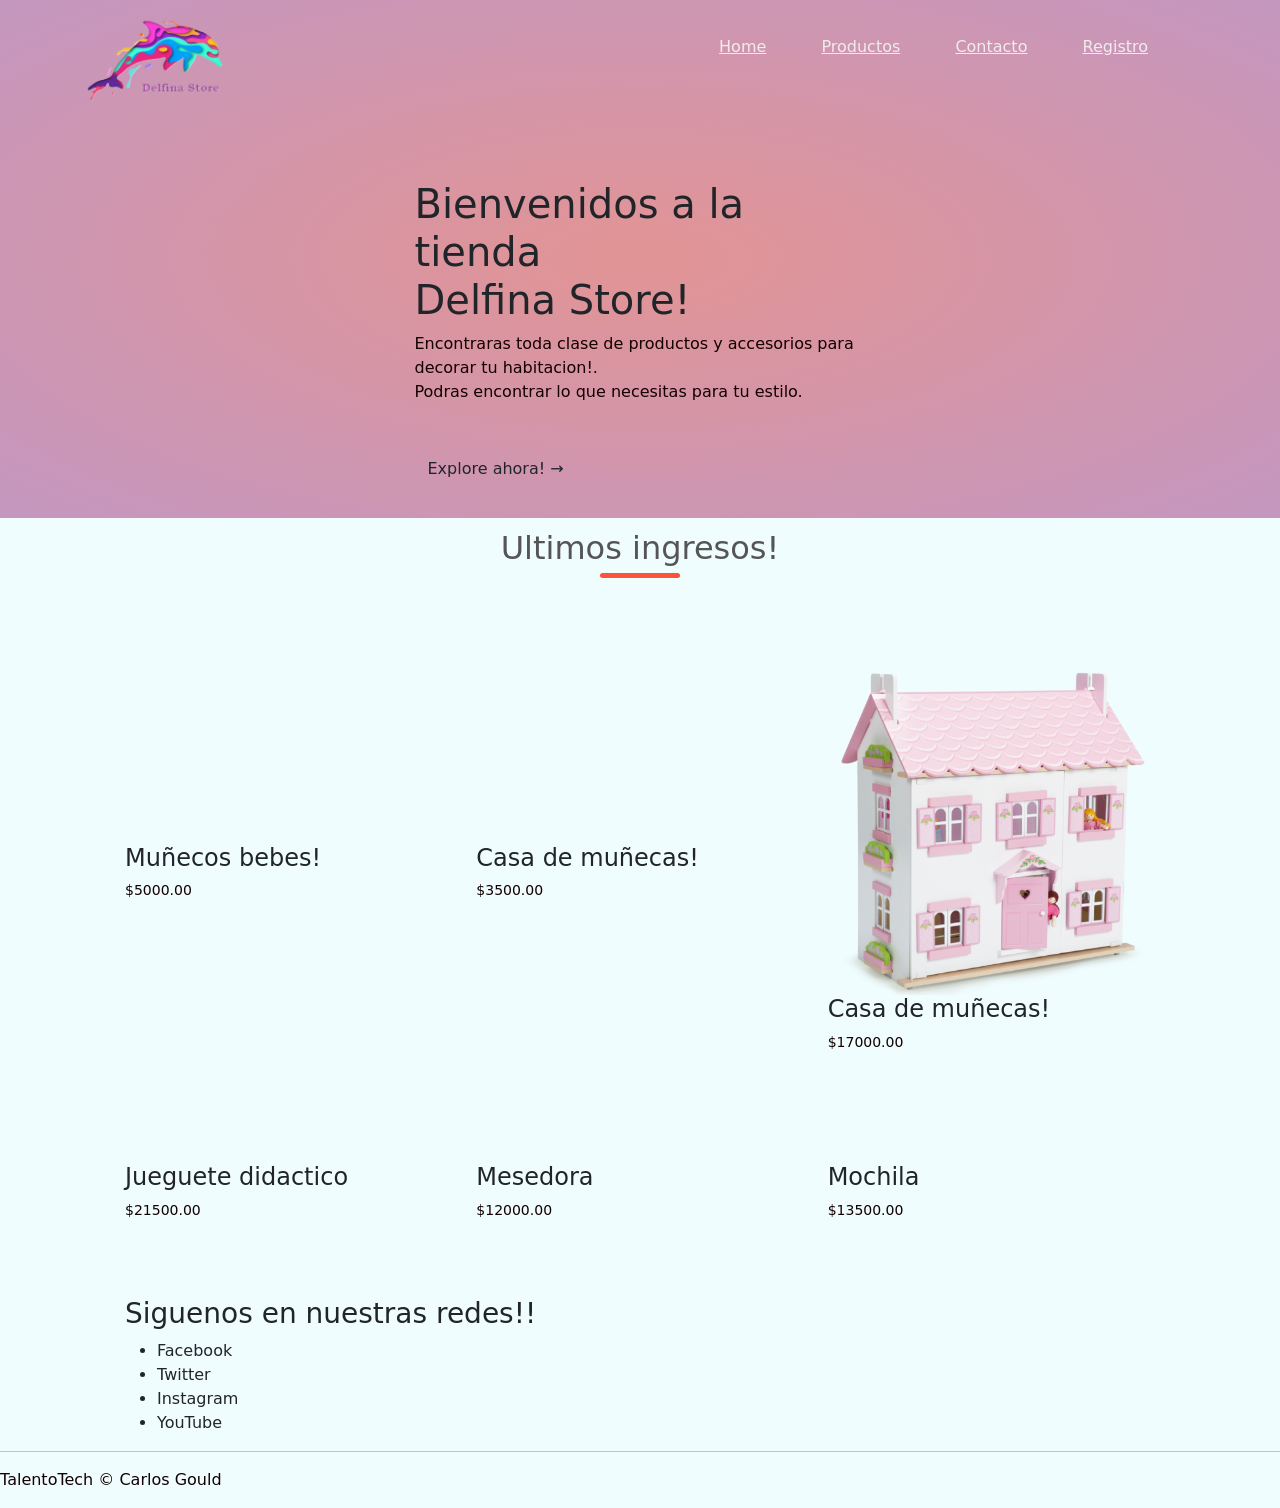
==== index.html @ b8f19352 "Add files via upload nueva version final proyecto" ====
<!DOCTYPE html>
<html lang="en">
    <meta charset="UTF-8" />
    <meta http-equiv="X-UA-Compatible" content="IE=edge" />
    <meta name="viewport" content="width=device-width, initial-scale=1.0" />
    <title>Delfina Store</title>
    <link rel="stylesheet" href=".\css\styles.css" />
    <link rel="stylesheet" href=".\css\home.css" />
    <link
      href="https://cdn.jsdelivr.net/npm/bootstrap@5.3.0-alpha1/dist/css/bootstrap.min.css"
      rel="stylesheet"
      integrity="sha384-GLhlTQ8iRABdZLl6O3oVMWSktQOp6b7In1Zl3/Jr59b6EGGoI1aFkw7cmDA6j6gD"
      crossorigin="anonymous"
    />
    <link
      rel="stylesheet"
      href="https://cdn.jsdelivr.net/npm/bootstrap-icons@1.10.5/font/bootstrap-icons.css"
    />
  <div class="header">
  <div class="container">
    <div class="navbar">
      <div class="logo">
        <a href="index.html"><img src=".\img\logopng.png" alt="Delfina Store" width="145px" /></a>
      </div>
      <nav>

        <!-- Acceso a menues -->
        <ul id="MenuItems">
          <li><a href="index.html">Home</a></li>
          <li><a href="productos.html">Productos</a></li>
          <li><a href="contacto.html">Contacto</a></li>
          <li><a href="registro.html">Registro</a></li>
        </ul>
      </nav>
         
         </div>
    <div class="row">
      <div class="col-5">
        <h1>
          Bienvenidos a la tienda <br />
          Delfina Store!
        </h1>
        <p>
          Encontraras toda clase de productos y accesorios para decorar tu habitacion!.
          <br />Podras encontrar lo que necesitas para tu estilo.
        </p>
        <a href="productos.html" class="btn">Explore ahora! &#8594;</a>
      </div>
         </div>
  </div>
</div>


<!-- Nuevos productos -->
<div class="small-container">
  <h2 class="title">Ultimos ingresos!</h2>
  <div class="row">
    <div class="col-4">
      <img src=".\img\producto1.png" alt="" />
            <h4>Muñecos bebes!</h4>
      <p>$5000.00</p>
    </div>

    <div class="col-4">
      <img src=".\img\producto2.png" alt="" />
          <h4>Casa de muñecas!</h4>
      <p>$3500.00</p>
    </div>

     <div class="col-4">
      <img src=".\img\producto3.png" alt="" />
            <h4>Casa de muñecas!</h4>
      <p>$17000.00</p>
    </div>

    <div class="col-4">
      <img src=".\img\producto4.png" alt="" />
          <h4>Jueguete didactico</h4>
      <p>$21500.00</p>
    </div>
        <div class="col-4">
      <img src=".\img\producto5.png" alt="" />
            <h4>Mesedora</h4>
      <p>$12000.00</p>
    </div>

    <div class="col-4">
      <img src=".\img\producto6.png" alt="" />
          <h4>Mochila</h4>
      <p>$13500.00</p>
    </div>
  </div>

<!-- Pie de pagina -->

<div class="footer-col-4">
        <h3>Siguenos en nuestras redes!!</h3>
        <ul>
          <li>Facebook</li>
          <li>Twitter</li>
          <li>Instagram</li>
          <li>YouTube</li>
        </ul>
      </div>
    </div>
    <hr />
    <p class="copyright">TalentoTech &copy; Carlos Gould</p>
  </div>
</div>

</html>
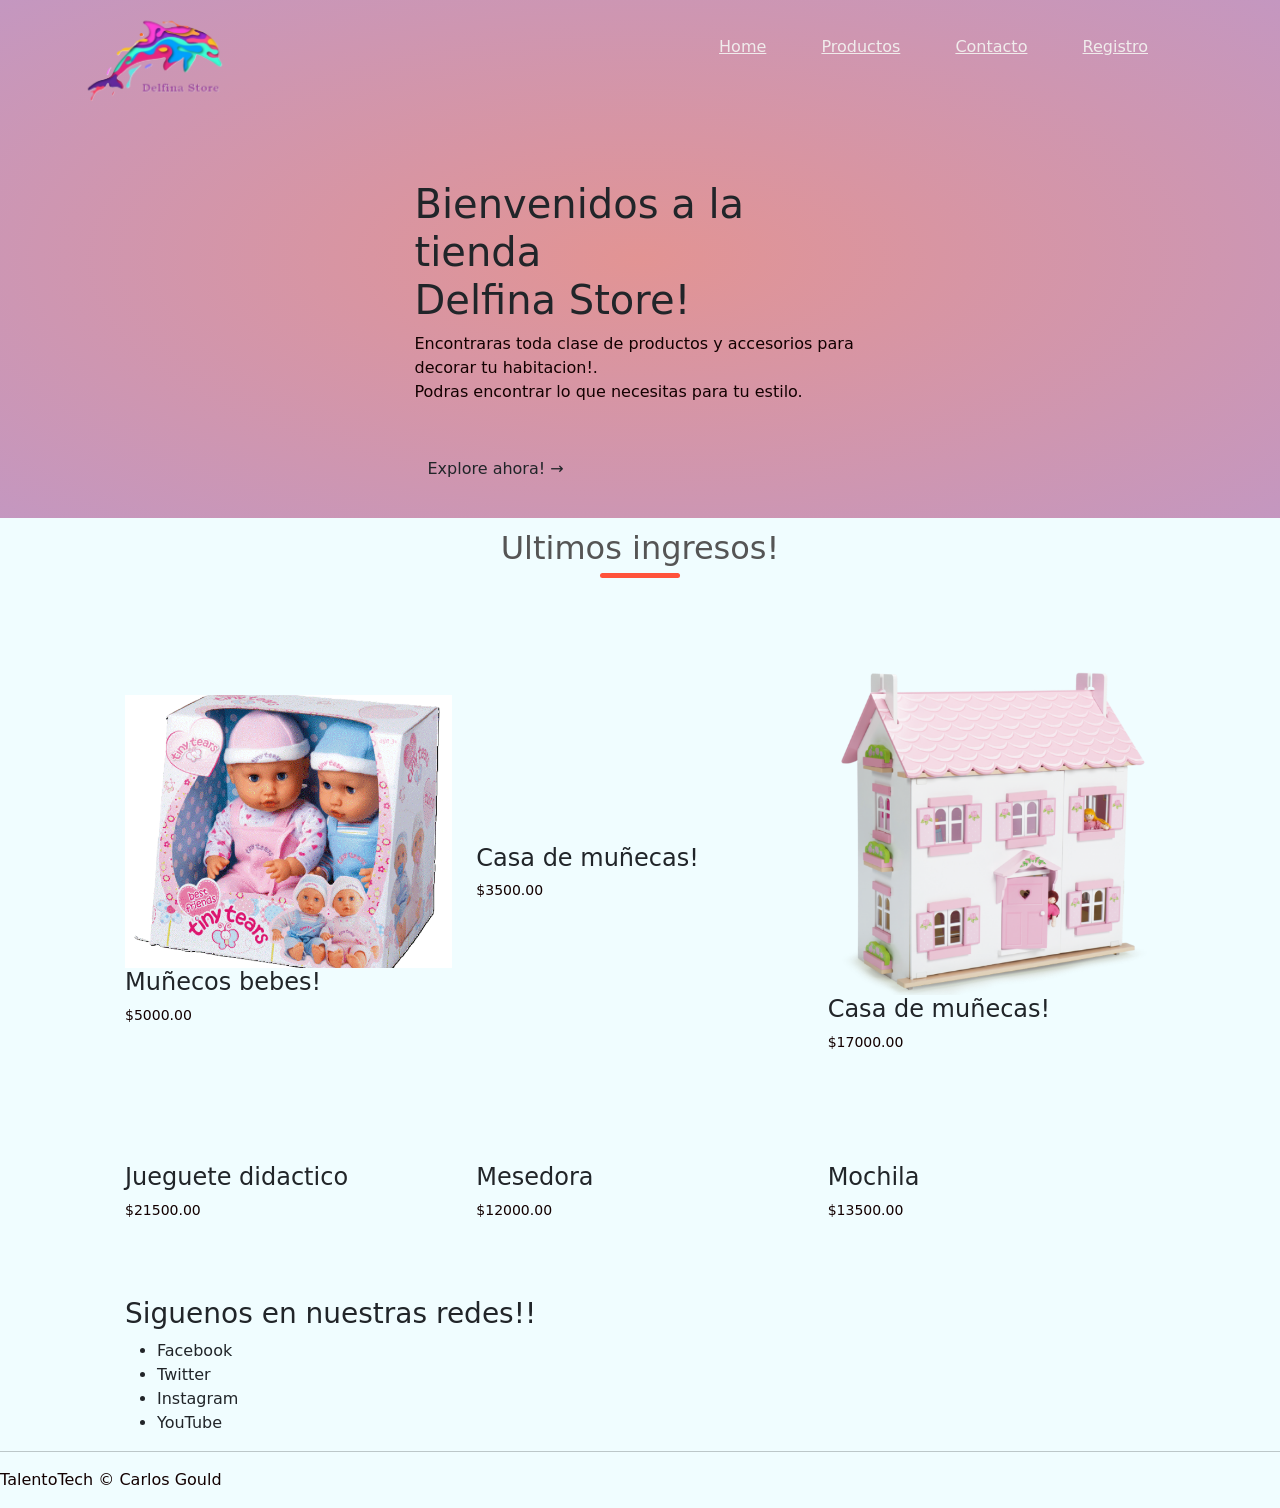
==== commit 877d805a: "Update index.html" ====
--- a/index.html
+++ b/index.html
@@ -56,7 +56,7 @@
   <h2 class="title">Ultimos ingresos!</h2>
   <div class="row">
     <div class="col-4">
-      <img src=".\img\producto1.png" alt="" />
+      <img src=".\img\producto1.PNG" alt="" />
             <h4>Muñecos bebes!</h4>
       <p>$5000.00</p>
     </div>
@@ -108,4 +108,4 @@
   </div>
 </div>
 
-</html>+</html>
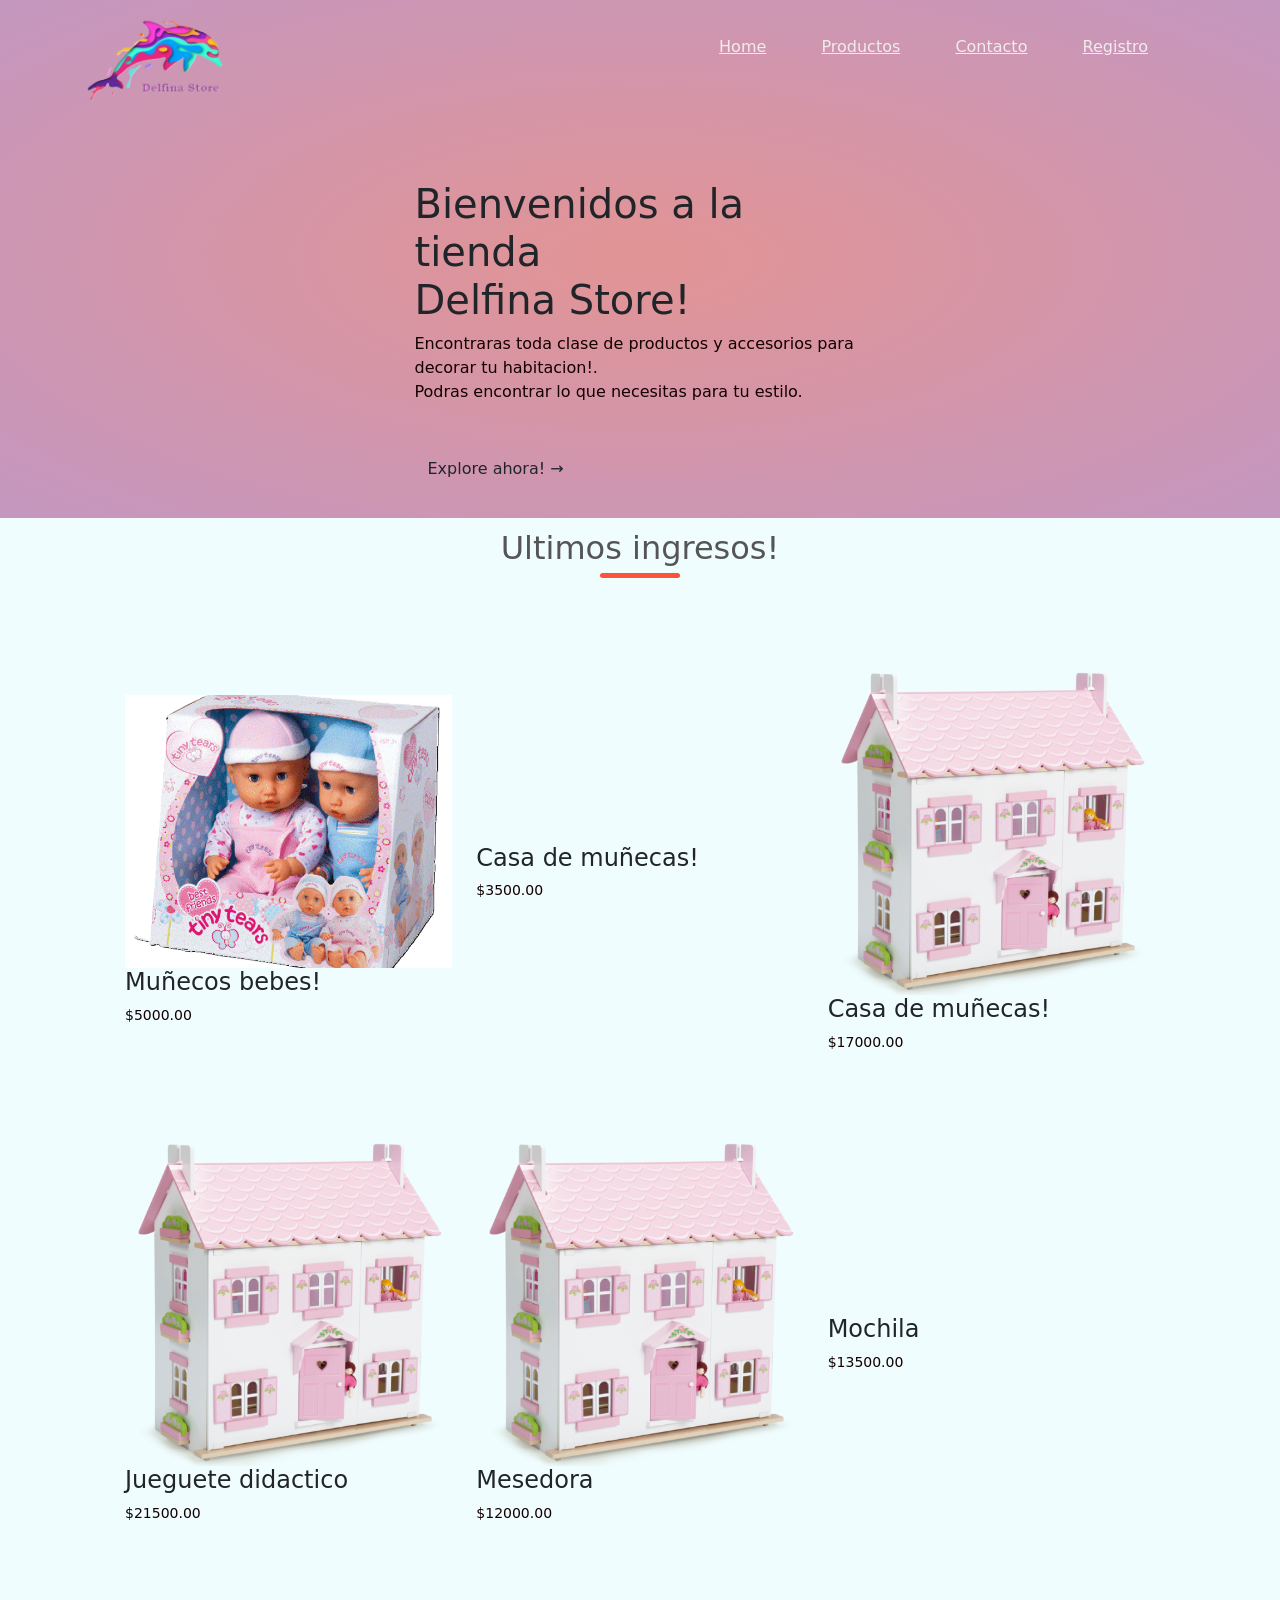
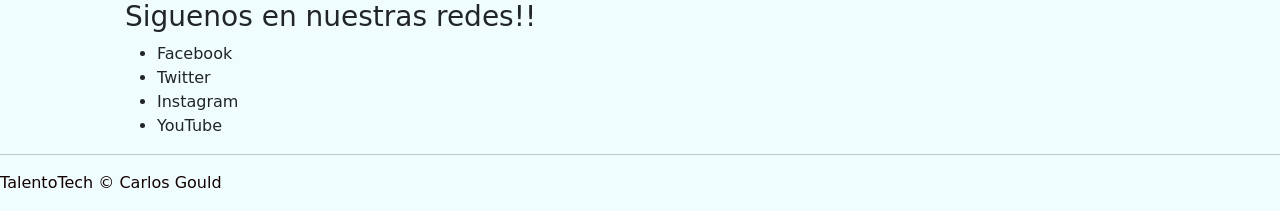
==== commit 40361b8b: "Fix HTML encoding issues in index.html" ====
--- a/index.html
+++ b/index.html
@@ -74,12 +74,12 @@
     </div>
 
     <div class="col-4">
-      <img src=".\img\producto4.png" alt="" />
+      <img src=".\img\producto3.png" alt="" />
           <h4>Jueguete didactico</h4>
       <p>$21500.00</p>
     </div>
         <div class="col-4">
-      <img src=".\img\producto5.png" alt="" />
+      <img src=".\img\producto3.png" alt="" />
             <h4>Mesedora</h4>
       <p>$12000.00</p>
     </div>
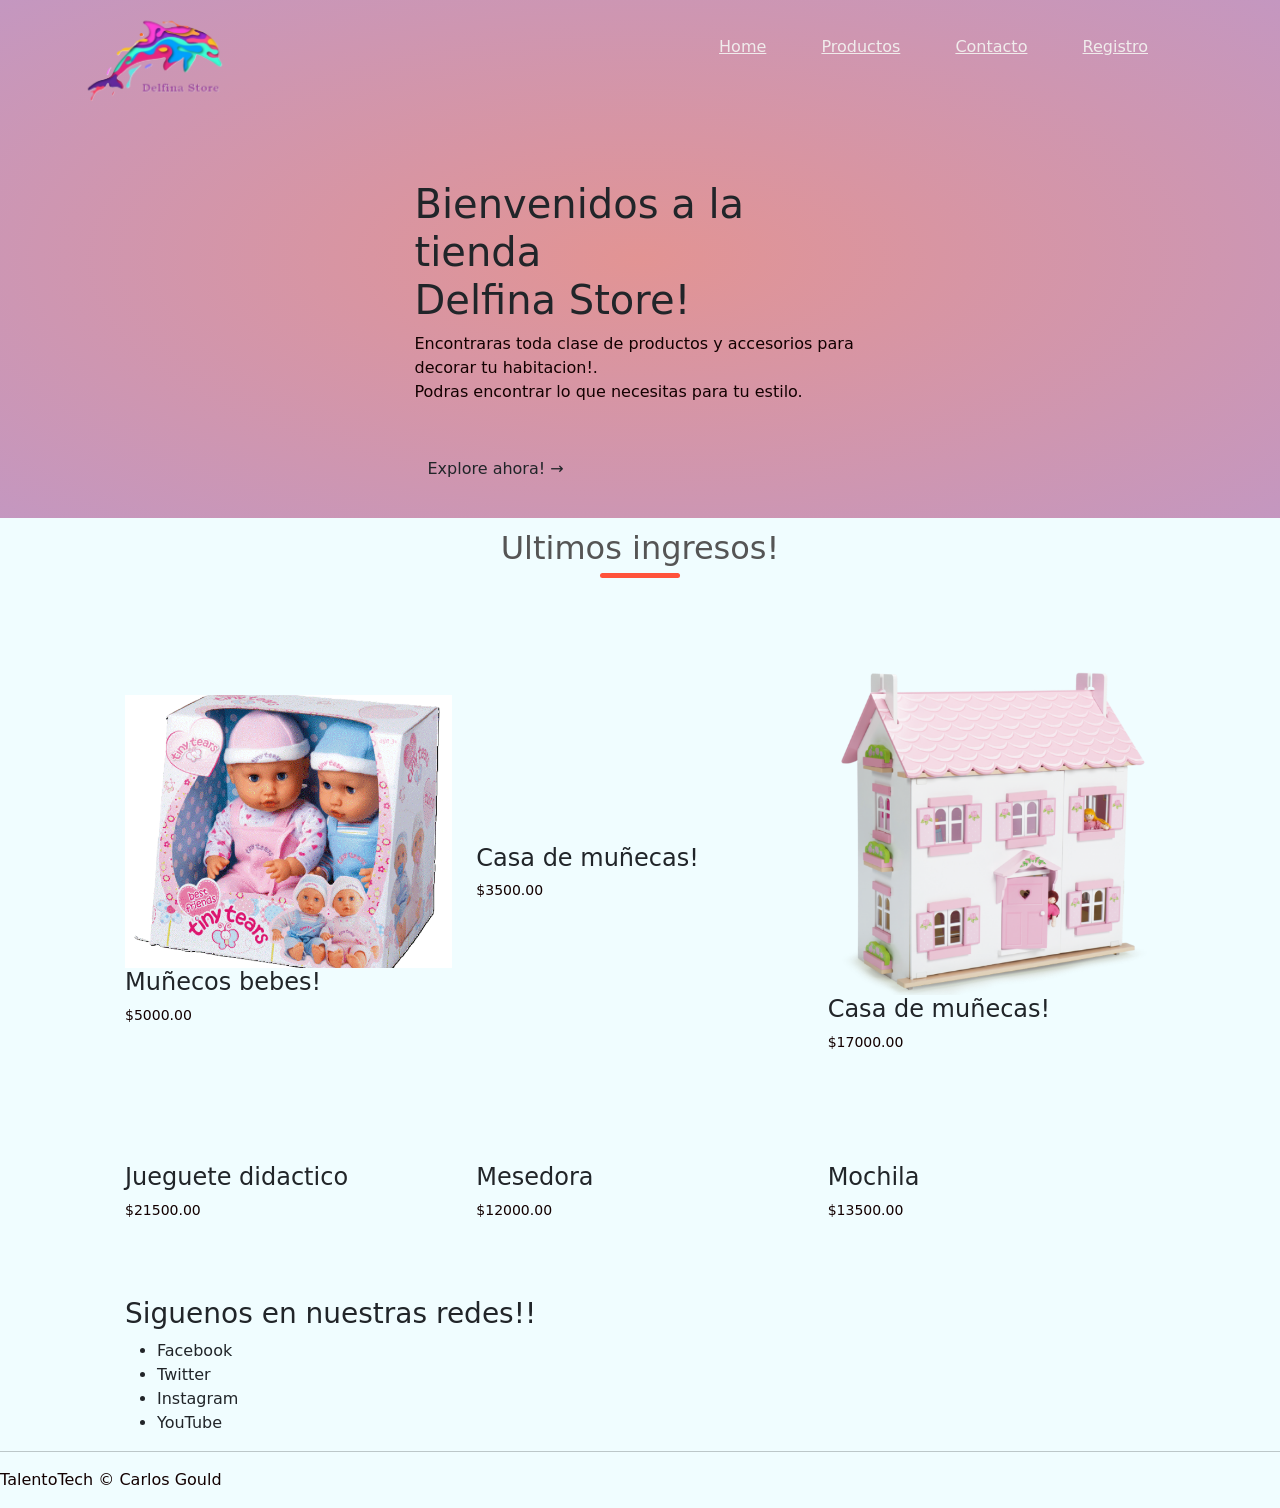
==== commit 492b9d63: "Fix HTML formatting and update product images" ====
--- a/index.html
+++ b/index.html
@@ -74,12 +74,12 @@
     </div>
 
     <div class="col-4">
-      <img src=".\img\producto3.png" alt="" />
+      <img src=".\img\producto4.png" alt="" />
           <h4>Jueguete didactico</h4>
       <p>$21500.00</p>
     </div>
         <div class="col-4">
-      <img src=".\img\producto3.png" alt="" />
+      <img src=".\img\producto5.png" alt="" />
             <h4>Mesedora</h4>
       <p>$12000.00</p>
     </div>
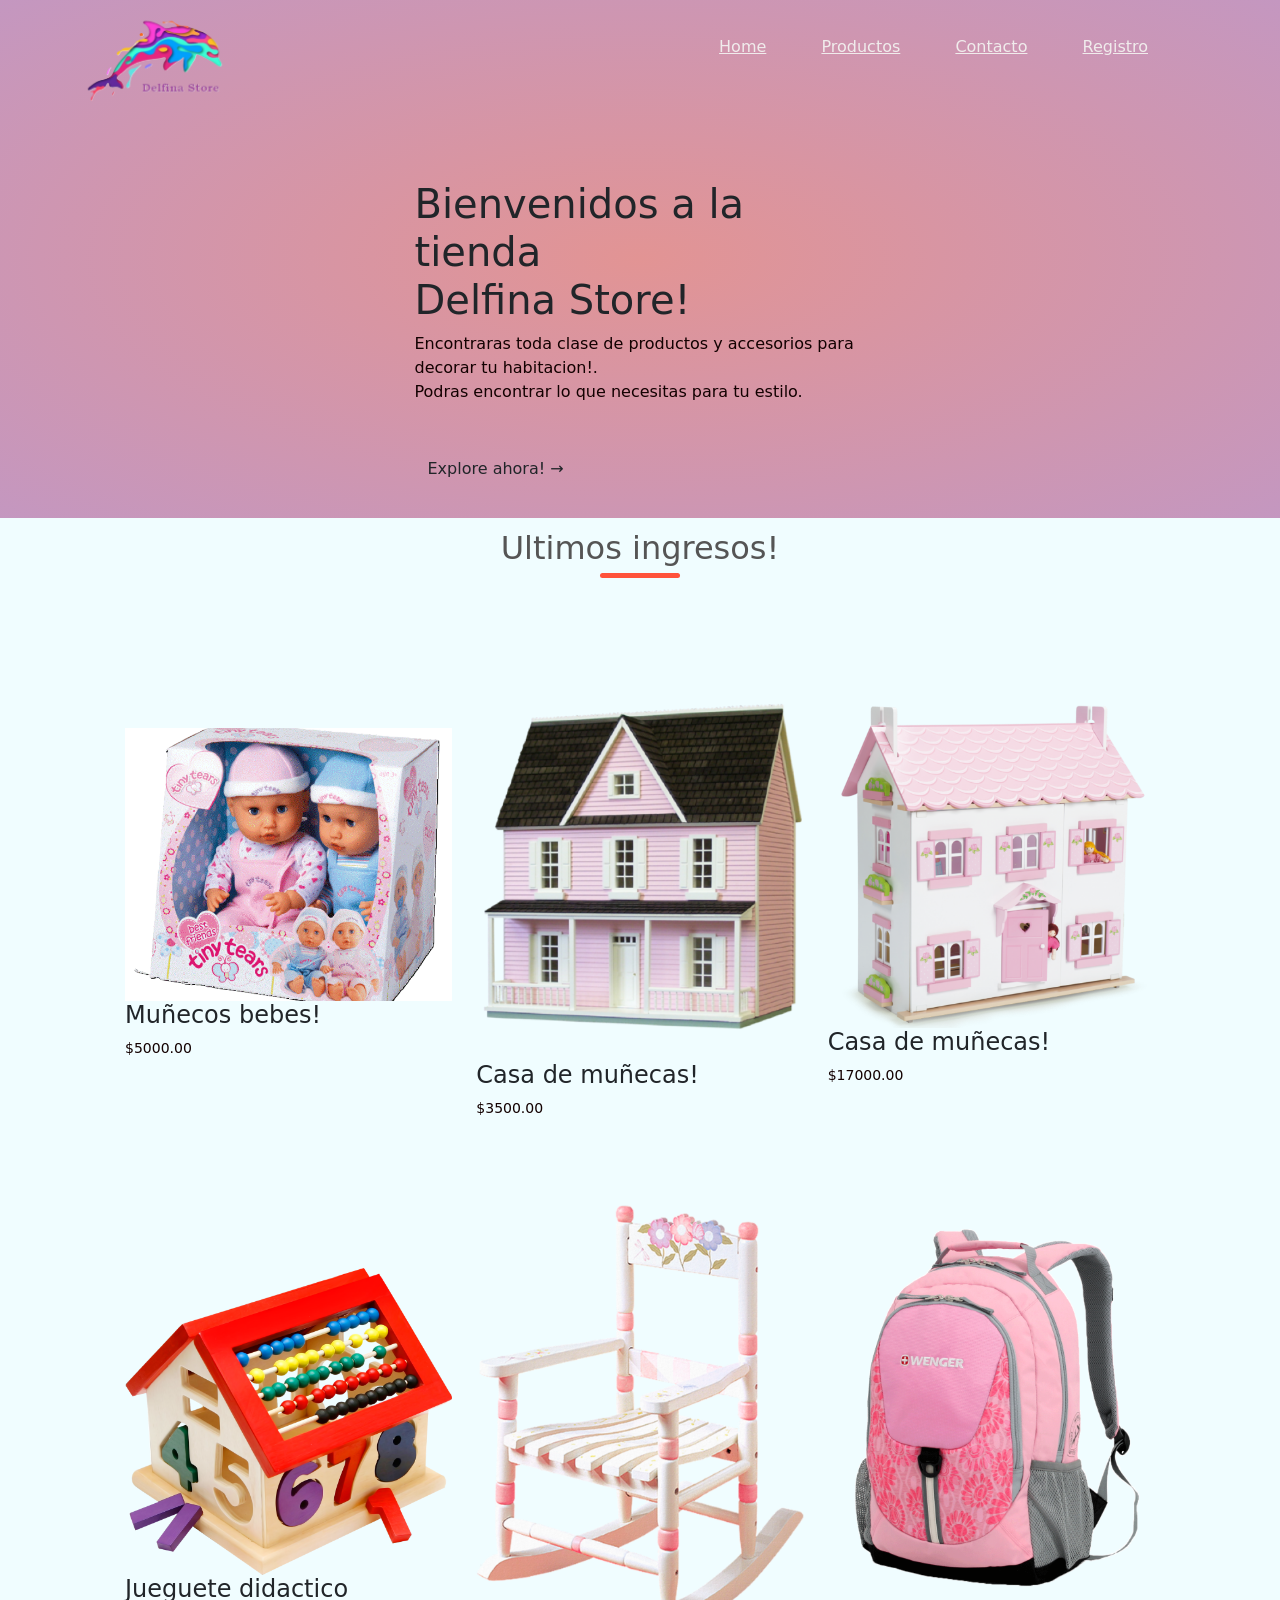
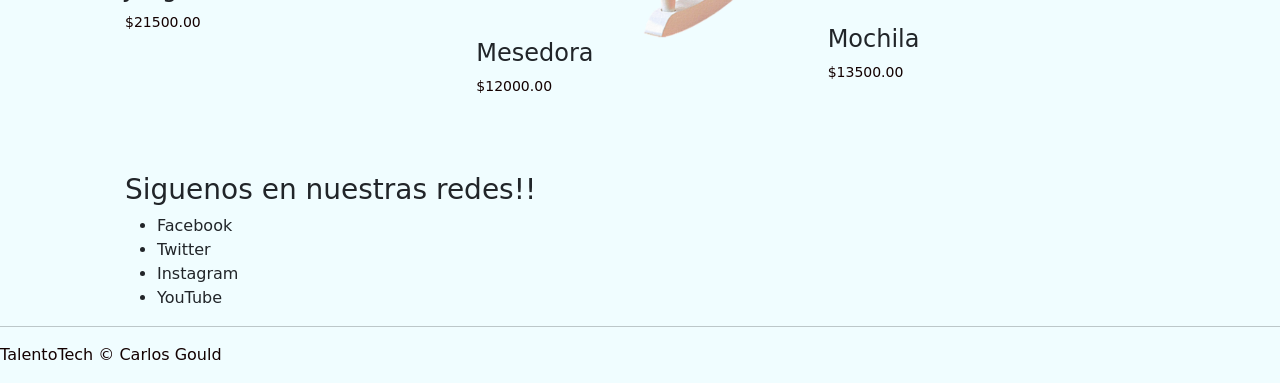
==== commit 26d150de: "Fix HTML encoding issues in index.html" ====
--- a/index.html
+++ b/index.html
@@ -4,8 +4,8 @@
     <meta http-equiv="X-UA-Compatible" content="IE=edge" />
     <meta name="viewport" content="width=device-width, initial-scale=1.0" />
     <title>Delfina Store</title>
-    <link rel="stylesheet" href=".\css\styles.css" />
-    <link rel="stylesheet" href=".\css\home.css" />
+    <link rel="stylesheet" href="./css/styles.css" />
+    <link rel="stylesheet" href="./css/home.css" />
     <link
       href="https://cdn.jsdelivr.net/npm/bootstrap@5.3.0-alpha1/dist/css/bootstrap.min.css"
       rel="stylesheet"
@@ -20,7 +20,7 @@
   <div class="container">
     <div class="navbar">
       <div class="logo">
-        <a href="index.html"><img src=".\img\logopng.png" alt="Delfina Store" width="145px" /></a>
+        <a href="index.html"><img src="./img/logopng.png" alt="Delfina Store" width="145px" /></a>
       </div>
       <nav>
 
@@ -56,36 +56,36 @@
   <h2 class="title">Ultimos ingresos!</h2>
   <div class="row">
     <div class="col-4">
-      <img src=".\img\producto1.PNG" alt="" />
+      <img src="./img/producto1.PNG" alt="" />
             <h4>Muñecos bebes!</h4>
       <p>$5000.00</p>
     </div>
 
     <div class="col-4">
-      <img src=".\img\producto2.png" alt="" />
+      <img src="./img/producto2.PNG" alt="" />
           <h4>Casa de muñecas!</h4>
       <p>$3500.00</p>
     </div>
 
      <div class="col-4">
-      <img src=".\img\producto3.png" alt="" />
+      <img src="./img/producto3.png" alt="" />
             <h4>Casa de muñecas!</h4>
       <p>$17000.00</p>
     </div>
 
     <div class="col-4">
-      <img src=".\img\producto4.png" alt="" />
+      <img src="./img/producto4.PNG" alt="" />
           <h4>Jueguete didactico</h4>
       <p>$21500.00</p>
     </div>
         <div class="col-4">
-      <img src=".\img\producto5.png" alt="" />
+      <img src="./img/producto5.PNG" alt="" />
             <h4>Mesedora</h4>
       <p>$12000.00</p>
     </div>
 
     <div class="col-4">
-      <img src=".\img\producto6.png" alt="" />
+      <img src="./img/producto6.PNG" alt="" />
           <h4>Mochila</h4>
       <p>$13500.00</p>
     </div>
--- a/css/styles.css
+++ b/css/styles.css
@@ -0,0 +1,307 @@
+* {
+  margin: 0;
+  padding: 0;
+  box-sizing: border-box;
+  }
+
+  body {
+  font-family: "Poppins", sans-serif;
+      }
+
+  .navbar {
+  display: flex;
+  align-items: center;
+  padding: 20px;
+          }
+
+  nav {
+  flex: 1;
+  text-align: right;
+      }
+
+nav ul {
+  display: inline-block;
+  list-style-type: none;
+      }
+
+nav ul li {
+  display: inline-block;
+  margin-right: 20px;
+}
+
+a {
+  text-decoration: none;
+  color: #555;
+}
+
+p {
+  color: #130101;
+}
+
+.container {
+  max-width: 1300px;
+  margin: auto;
+  padding-left: 25px;
+  padding-right: 25px;
+}
+
+.row {
+  display: flex;
+  align-items: center;
+  flex-wrap: wrap;  
+  justify-content: space-around;
+}
+
+.col-2 {
+  flex-basis: 50%;
+  min-width: 300px;
+}
+
+.col-2 img {
+  max-width: 100%;
+  padding: 50px 0;
+}
+
+.col-2 h1 {
+  font-size: 50px;
+  line-height: 60px;
+  margin: 25px 0;
+}
+
+.btn {
+  display: inline-block;
+  background: #2fd4d4;
+  color: #ffffff;
+  padding: 8px 30px;
+  margin: 30px 0;
+  border-radius: 30px;
+  transition: background 0.5s;
+}
+
+.btn:hover {
+  background: #563434;
+}
+
+.header {
+  background: radial-gradient(#e29494, #c497c0);
+}
+
+.header .row {
+  margin-top: 70px;
+}
+
+.col-3 img {
+  width: 100%;
+}
+
+.small-container {
+  max-width: 1080px;
+  margin: auto;
+  padding-left: 25px;
+  padding-right: 25px;
+}
+
+.col-4 {
+  flex-basis: 25%;
+  padding: 10px;
+  min-width: 200px;
+  margin-bottom: 50px;
+  transition: transform 0.5s;
+}
+
+.col-4 img {
+  width: 100%;
+}
+
+.title {
+  text-align: center;
+  margin: 0 auto 80px;
+  position: relative;
+  line-height: 60px;
+  color: #555;
+}
+.title::after {
+  content: "";
+  background: #ff523b;
+  width: 80px;
+  height: 5px;
+  border-radius: 5px;
+  position: absolute;
+  bottom: 0;
+  left: 50%;
+  transform: translate(-50%);
+}
+
+h4 {
+  color: #555;
+  font-weight: normal;
+}
+
+.col-4 p {
+  font-size: 14px;
+}
+/* media query for menu */
+
+@media only screen and (max-width: 300px) {
+  nav ul {
+    position: absolute;
+    top: 70px;
+    left: 0;
+    background: #333;
+    width: 100%;
+    overflow: visible;
+    transition: max-height 0.5s;
+  }
+  }
+  nav ul li {
+    display: display-block;
+    margin-right: 50px;
+    margin-top: 10px;
+    margin-bottom: 10px;
+  }
+
+  nav ul li a {
+    color: #f0ecec;
+  }
+
+
+/* Productos */
+
+
+select {
+  border: 1px solid #ff523b;
+  padding: 5px;
+}
+
+select:focus {
+  outline: none;
+}
+
+
+.page-btn span {
+  display: inline-block;
+  border: 1px solid #ff523b;
+  margin-left: 10px;
+  width: 40px;
+  height: 40px;
+  text-align: center;
+
+  cursor: pointer;
+}
+
+.page-btn span:hover {
+  background: #ff523b;
+  color: #ffffff;
+}
+
+/* carrito */
+
+
+table {
+  width: 100%;
+
+}
+
+.carrito-page table{
+  display: flex;
+  flex-wrap: wrap;
+}
+
+th {
+  text-align: left;
+  padding: 5px;
+  color: #ffffff;
+  background: #ff523b;
+  font-weight: normal;
+}
+td {
+  padding: 10px 5px;
+}
+
+td input {
+  width: 40px;
+  height: 30px;
+
+}
+
+td a {
+  color: #ff523b;
+  font-size: 12px;
+}
+
+td img {
+  width: 80px;
+  height: 80px;
+  margin-right: 10px;
+}
+
+
+.total-price table {
+  border-top: 3px solid #ff523b;
+  width: 100%;
+  max-width: 400px;
+}
+
+td:last-child {
+  text-align: right;
+}
+
+th:last-child {
+  text-align: right;
+}
+/* Registro*/
+
+
+.form-container span {
+  font-weight: bold;
+  padding: 0 10px;
+  color: #555555;
+  cursor: pointer;
+  width: 100px;
+  display: inline-block;
+}
+
+
+.form-container form {
+  max-width: 300px;
+  padding: 0 20px;
+  position: absolute;
+  top: 130px;
+  transition: transform 1s;
+}
+
+form input {
+  width: 500px;
+  height: 30px;
+  margin: 10px 0;
+  padding: 0 10px;
+  border: 1px solid #ccc;
+}
+
+
+form .btn:focus {
+  outline: none;
+}
+
+form a {
+  font-size: 12px;
+}
+
+#Indicator {
+  width: 100px;
+  border: none;
+  background: #ff523b;
+  height: 3px;
+  margin-top: 8px;
+  transform: translateX(100px);
+  transition: transform 1s;
+}
+ .product-button {
+text-align: center;
+padding: 0.5rem 1rem;
+border-radius: 1rem;
+color: white;
+background-color: rgb(187, 117, 172);
+border-color: white;
+margin-top: 0.75rem;
+}
--- a/css/home.css
+++ b/css/home.css
@@ -0,0 +1,101 @@
+body {
+  background-color: #f0fdff !important;
+}
+.position-relative {
+  z-index: 1;
+}
+.card img {
+  -webkit-mask-image: linear-gradient(black 80%, transparent);
+  mask-image: linear-gradient(black 80%, transparent);
+}
+.btn-cart {
+  background-color: #1b1a20;
+  color: rgb(177, 104, 104);
+}
+.btn-cart:hover {
+  background-color: #333 !important;
+  color: #fff !important;
+}
+.custom-card:hover img {
+  transform: scale(1.1);
+}
+
+.custom-card img {
+  transition: transform 0.3s ease-in-out;
+}
+.bi-bag-heart {
+  font-size: 22px !important;
+}
+#offcanvasRight {
+  margin-top: 65px !important;
+}
+.offcanvas-body {
+  background-color: #f8f9fa !important;
+}
+.btn-primary {
+  background-color: #1b1a20 !important;
+  color: white;
+  border: #1b1a20 !important;
+}
+.btn-primary:hover {
+  border: none !important;
+  opacity: 0.8 !important;
+}
+
+.balanceo {
+  animation: swing 0.6s ease forwards;
+  display: inline-block;
+}
+
+@keyframes swing {
+  0% {
+    transform: rotate(0);
+  }
+  25% {
+    transform: rotate(15deg);
+  }
+  50% {
+    transform: rotate(-10deg);
+  }
+  75% {
+    transform: rotate(5deg);
+  }
+  to {
+    transform: rotate(0);
+  }
+}
+
+.offcanvas-header {
+  background-color: #cecece !important;
+}
+
+.btn_shopping {
+  background-color: #b8e8f7 !important;
+  border: 1px solid #b3b3b3 !important;
+}
+.btn_shopping :hover {
+  animation: swing 0.6s ease forwards;
+  display: inline-block;
+}
+.fs-5 {
+  font-size: 18px !important;
+  color: #595454 !important;
+}
+.fs-6 {
+  font-size: 14px !important;
+  color: #b3b3b3 !important;
+}
+
+.offcanvas {
+  transition: transform 0.6s ease, opacity 0.6s ease; /* Aumentamos el tiempo */
+}
+
+.offcanvas.show {
+  transform: translateX(0);
+  opacity: 1;
+}
+
+.offcanvas:not(.show) {
+  transform: translateX(100%);
+  opacity: 0;
+}
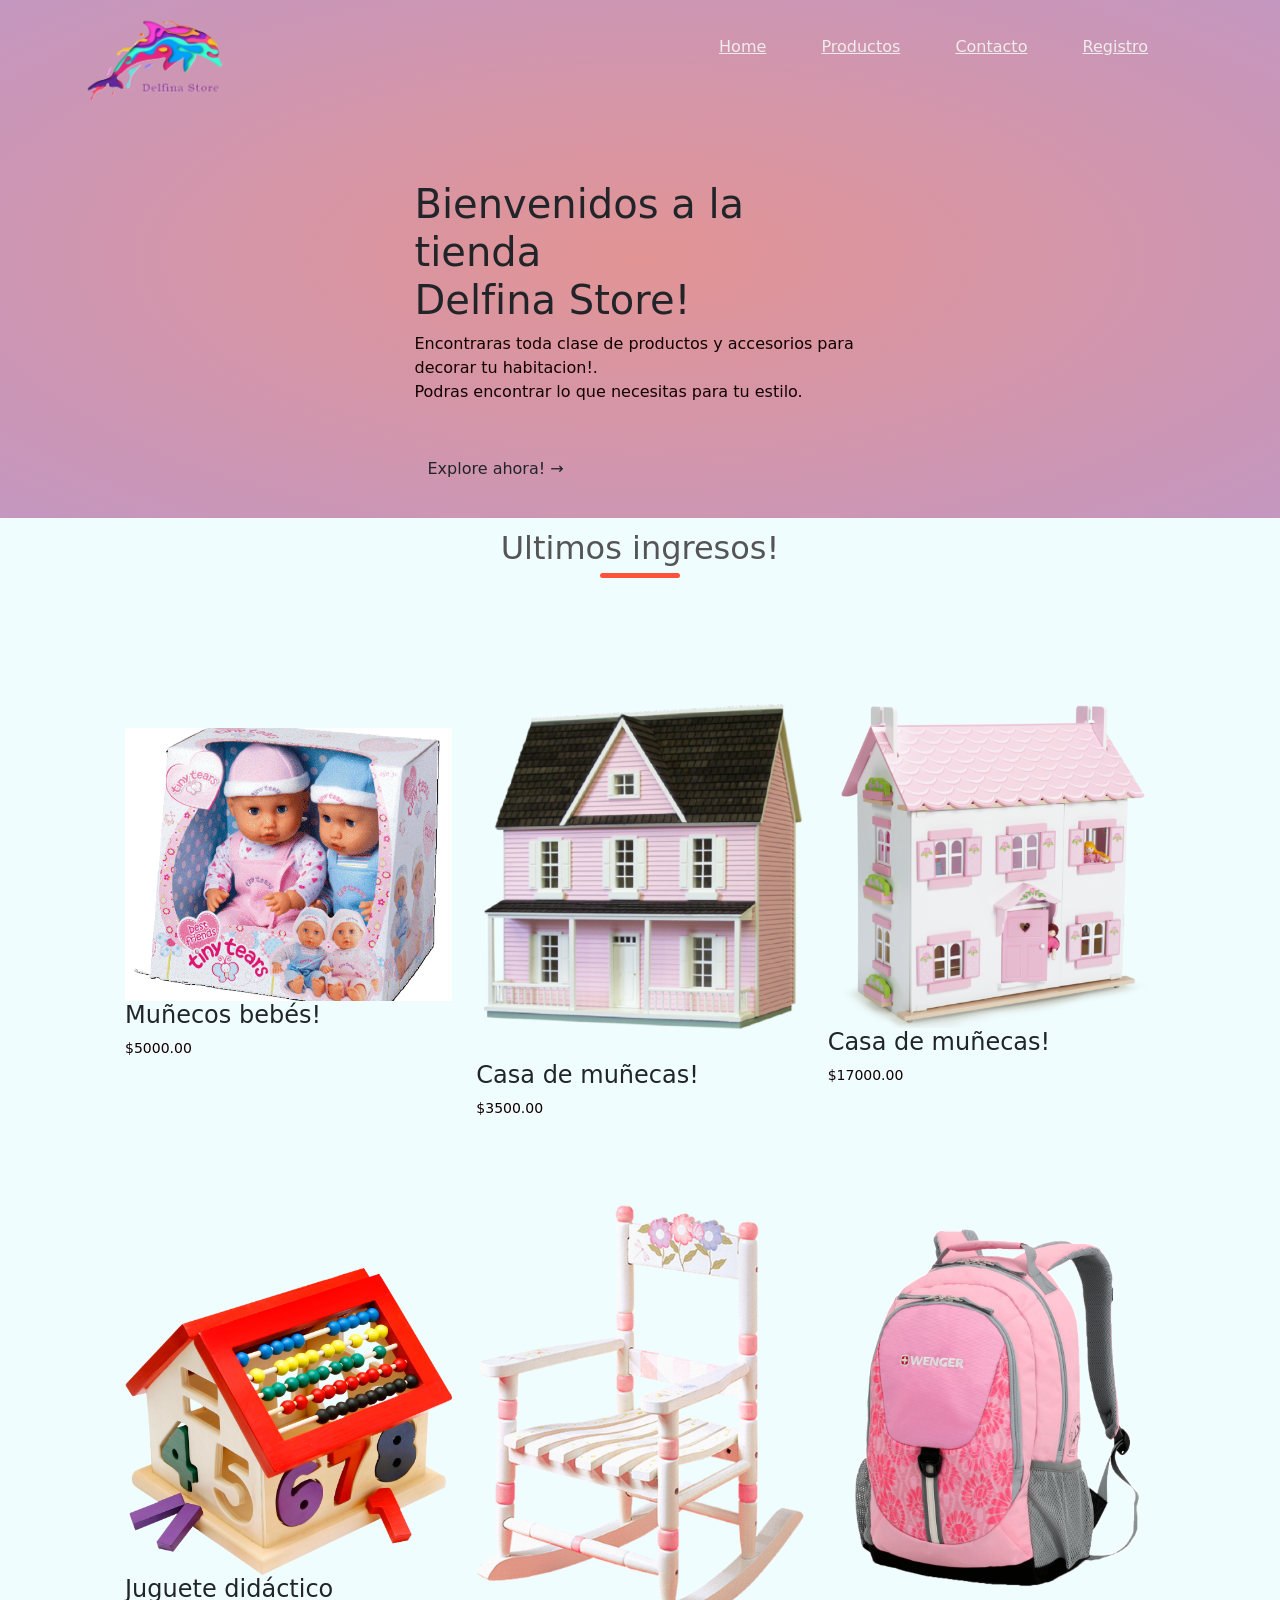
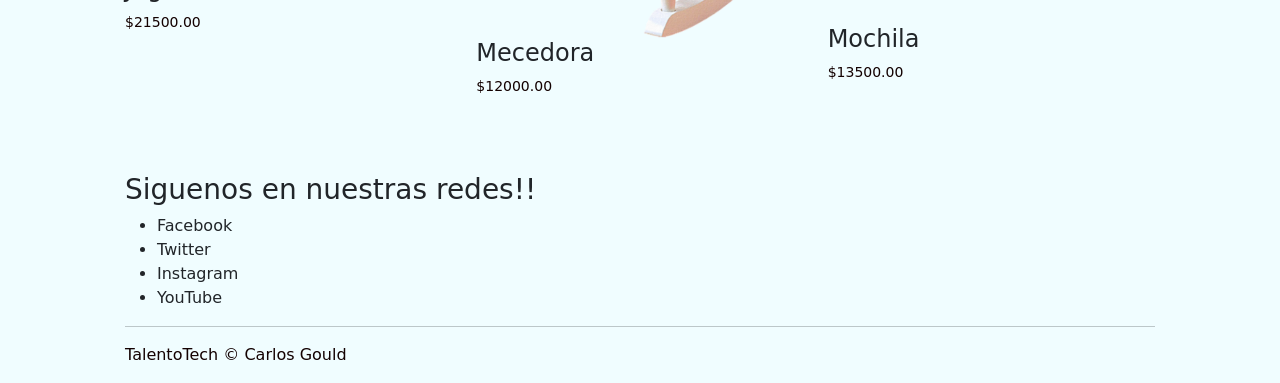
==== commit 3938841d: "Reparar estructura y rutas de imágenes del inicio" ====
--- a/index.html
+++ b/index.html
@@ -1,111 +1,99 @@
-<!DOCTYPE html>
-<html lang="en">
-    <meta charset="UTF-8" />
-    <meta http-equiv="X-UA-Compatible" content="IE=edge" />
-    <meta name="viewport" content="width=device-width, initial-scale=1.0" />
-    <title>Delfina Store</title>
-    <link rel="stylesheet" href="./css/styles.css" />
-    <link rel="stylesheet" href="./css/home.css" />
-    <link
-      href="https://cdn.jsdelivr.net/npm/bootstrap@5.3.0-alpha1/dist/css/bootstrap.min.css"
-      rel="stylesheet"
-      integrity="sha384-GLhlTQ8iRABdZLl6O3oVMWSktQOp6b7In1Zl3/Jr59b6EGGoI1aFkw7cmDA6j6gD"
-      crossorigin="anonymous"
-    />
-    <link
-      rel="stylesheet"
-      href="https://cdn.jsdelivr.net/npm/bootstrap-icons@1.10.5/font/bootstrap-icons.css"
-    />
-  <div class="header">
-  <div class="container">
-    <div class="navbar">
-      <div class="logo">
-        <a href="index.html"><img src="./img/logopng.png" alt="Delfina Store" width="145px" /></a>
-      </div>
-      <nav>
-
-        <!-- Acceso a menues -->
-        <ul id="MenuItems">
-          <li><a href="index.html">Home</a></li>
-          <li><a href="productos.html">Productos</a></li>
-          <li><a href="contacto.html">Contacto</a></li>
-          <li><a href="registro.html">Registro</a></li>
-        </ul>
-      </nav>
-         
-         </div>
-    <div class="row">
-      <div class="col-5">
-        <h1>
-          Bienvenidos a la tienda <br />
-          Delfina Store!
-        </h1>
-        <p>
-          Encontraras toda clase de productos y accesorios para decorar tu habitacion!.
-          <br />Podras encontrar lo que necesitas para tu estilo.
-        </p>
-        <a href="productos.html" class="btn">Explore ahora! &#8594;</a>
-      </div>
-         </div>
-  </div>
-</div>
-
-
-<!-- Nuevos productos -->
-<div class="small-container">
-  <h2 class="title">Ultimos ingresos!</h2>
-  <div class="row">
-    <div class="col-4">
-      <img src="./img/producto1.PNG" alt="" />
-            <h4>Muñecos bebes!</h4>
-      <p>$5000.00</p>
-    </div>
-
-    <div class="col-4">
-      <img src="./img/producto2.PNG" alt="" />
-          <h4>Casa de muñecas!</h4>
-      <p>$3500.00</p>
-    </div>
-
-     <div class="col-4">
-      <img src="./img/producto3.png" alt="" />
-            <h4>Casa de muñecas!</h4>
-      <p>$17000.00</p>
-    </div>
-
-    <div class="col-4">
-      <img src="./img/producto4.PNG" alt="" />
-          <h4>Jueguete didactico</h4>
-      <p>$21500.00</p>
-    </div>
-        <div class="col-4">
-      <img src="./img/producto5.PNG" alt="" />
-            <h4>Mesedora</h4>
-      <p>$12000.00</p>
-    </div>
-
-    <div class="col-4">
-      <img src="./img/producto6.PNG" alt="" />
-          <h4>Mochila</h4>
-      <p>$13500.00</p>
-    </div>
-  </div>
-
-<!-- Pie de pagina -->
-
-<div class="footer-col-4">
-        <h3>Siguenos en nuestras redes!!</h3>
-        <ul>
-          <li>Facebook</li>
-          <li>Twitter</li>
-          <li>Instagram</li>
-          <li>YouTube</li>
-        </ul>
-      </div>
-    </div>
-    <hr />
-    <p class="copyright">TalentoTech &copy; Carlos Gould</p>
-  </div>
-</div>
-
-</html>
+<!DOCTYPE html>
+<html lang="es">
+  <head>
+    <meta charset="UTF-8" />
+    <meta http-equiv="X-UA-Compatible" content="IE=edge" />
+    <meta name="viewport" content="width=device-width, initial-scale=1.0" />
+    <title>Delfina Store</title>
+    <link rel="stylesheet" href="./css/styles.css" />
+    <link rel="stylesheet" href="./css/home.css" />
+    <link
+      href="https://cdn.jsdelivr.net/npm/bootstrap@5.3.0-alpha1/dist/css/bootstrap.min.css"
+      rel="stylesheet"
+      integrity="sha384-GLhlTQ8iRABdZLl6O3oVMWSktQOp6b7In1Zl3/Jr59b6EGGoI1aFkw7cmDA6j6gD"
+      crossorigin="anonymous"
+    />
+    <link
+      rel="stylesheet"
+      href="https://cdn.jsdelivr.net/npm/bootstrap-icons@1.10.5/font/bootstrap-icons.css"
+    />
+  </head>
+  <body>
+    <div class="header">
+      <div class="container">
+        <div class="navbar">
+          <div class="logo">
+            <a href="index.html"><img src="./img/logopng.png" alt="Delfina Store" width="145" /></a>
+          </div>
+          <nav>
+            <ul id="MenuItems">
+              <li><a href="index.html">Home</a></li>
+              <li><a href="productos.html">Productos</a></li>
+              <li><a href="contacto.html">Contacto</a></li>
+              <li><a href="registro.html">Registro</a></li>
+            </ul>
+          </nav>
+        </div>
+
+        <div class="row">
+          <div class="col-5">
+            <h1>Bienvenidos a la tienda <br />Delfina Store!</h1>
+            <p>
+              Encontraras toda clase de productos y accesorios para decorar tu habitacion!.
+              <br />Podras encontrar lo que necesitas para tu estilo.
+            </p>
+            <a href="productos.html" class="btn">Explore ahora! &#8594;</a>
+          </div>
+        </div>
+      </div>
+    </div>
+
+    <div class="small-container">
+      <h2 class="title">Ultimos ingresos!</h2>
+      <div class="row">
+        <div class="col-4">
+          <img src="./img/producto1.PNG" alt="Muñecos bebés" />
+          <h4>Muñecos bebés!</h4>
+          <p>$5000.00</p>
+        </div>
+        <div class="col-4">
+          <img src="./img/producto2.PNG" alt="Casa de muñecas" />
+          <h4>Casa de muñecas!</h4>
+          <p>$3500.00</p>
+        </div>
+        <div class="col-4">
+          <img src="./img/producto3.png" alt="Casa de muñecas" />
+          <h4>Casa de muñecas!</h4>
+          <p>$17000.00</p>
+        </div>
+        <div class="col-4">
+          <img src="./img/producto4.PNG" alt="Juguete didáctico" />
+          <h4>Juguete didáctico</h4>
+          <p>$21500.00</p>
+        </div>
+        <div class="col-4">
+          <img src="./img/producto5.PNG" alt="Mecedora" />
+          <h4>Mecedora</h4>
+          <p>$12000.00</p>
+        </div>
+        <div class="col-4">
+          <img src="./img/producto6.PNG" alt="Mochila" />
+          <h4>Mochila</h4>
+          <p>$13500.00</p>
+        </div>
+      </div>
+
+      <div class="footer-col-4">
+        <h3>Siguenos en nuestras redes!!</h3>
+        <ul>
+          <li>Facebook</li>
+          <li>Twitter</li>
+          <li>Instagram</li>
+          <li>YouTube</li>
+        </ul>
+      </div>
+      <hr />
+      <p class="copyright">TalentoTech &copy; Carlos Gould</p>
+    </div>
+  </body>
+</html>
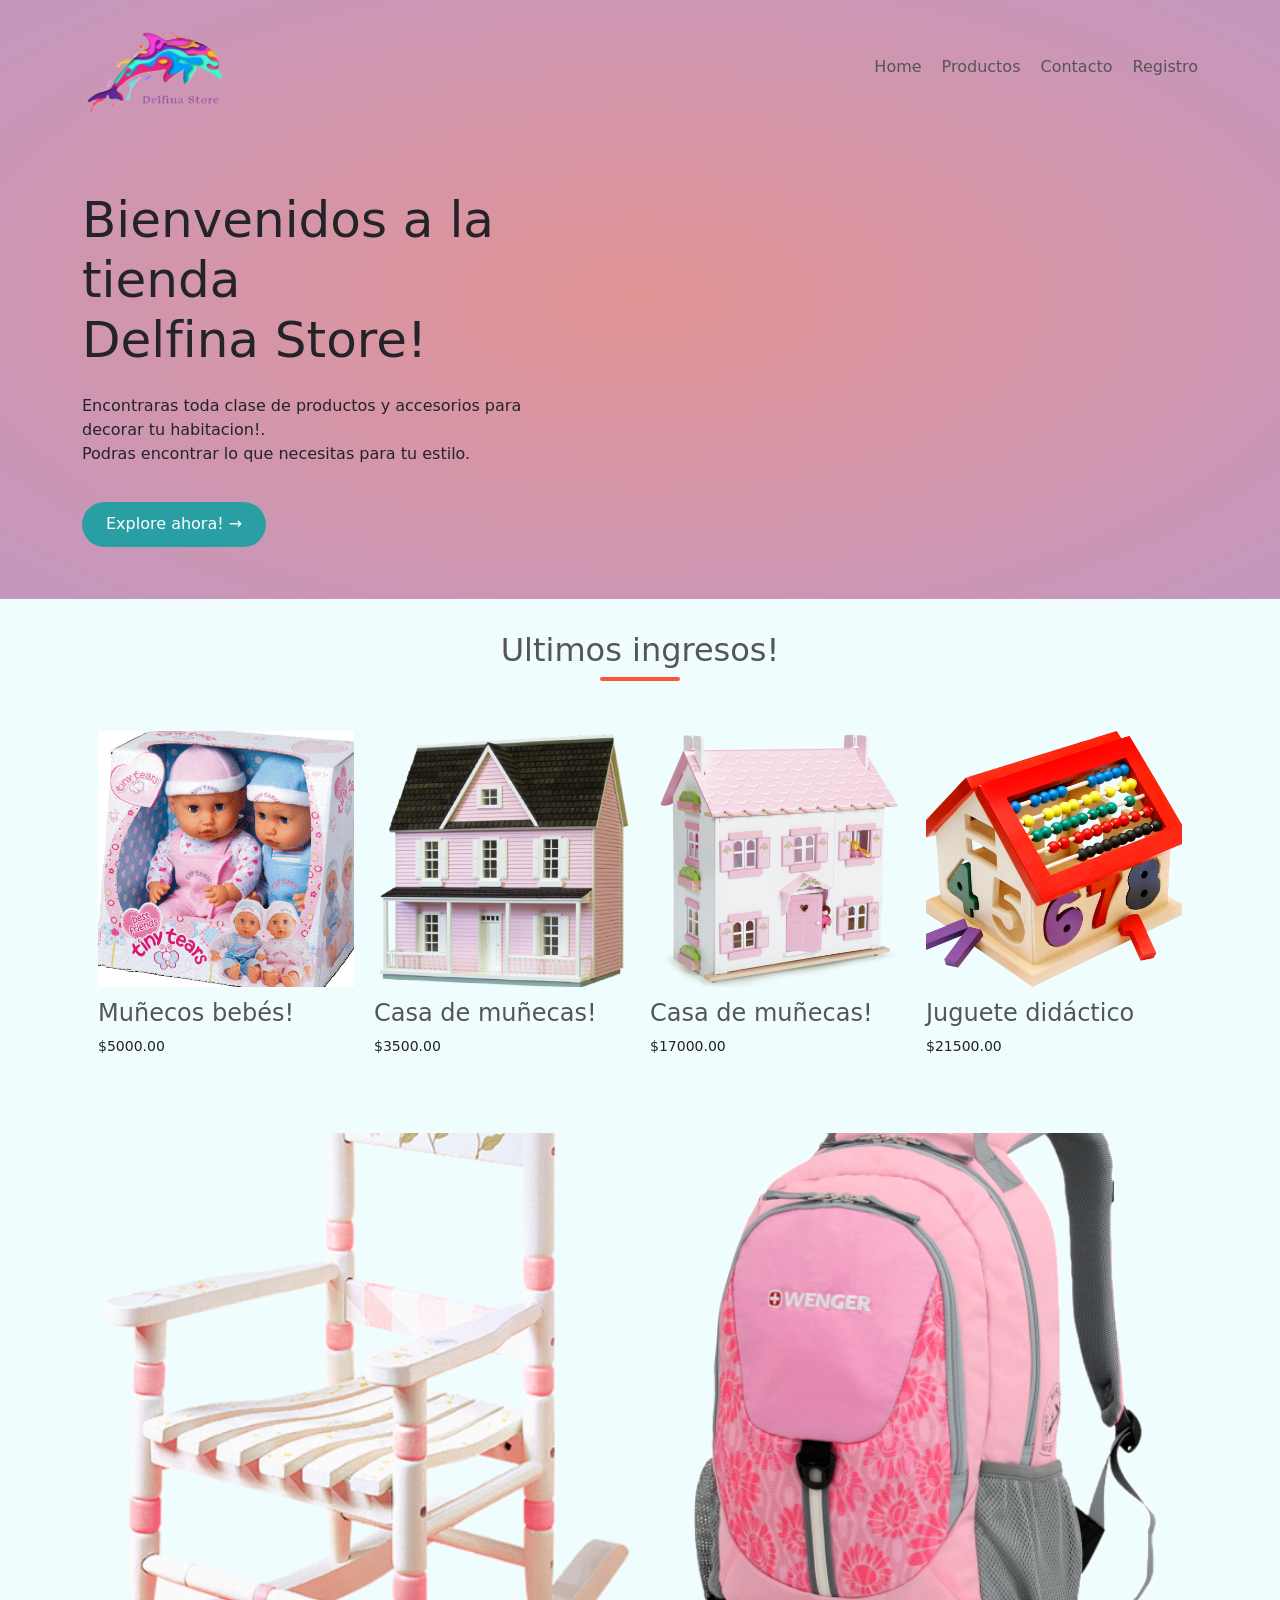
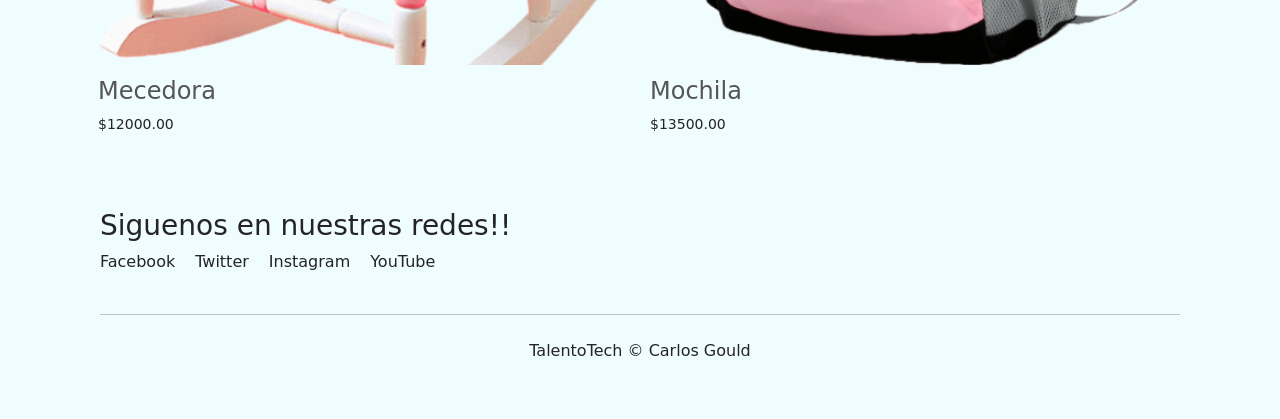
==== commit 10069c38: "Reparar estilos CSS y diseño responsive" ====
--- a/index.html
+++ b/index.html
@@ -5,20 +5,20 @@
     <meta http-equiv="X-UA-Compatible" content="IE=edge" />
     <meta name="viewport" content="width=device-width, initial-scale=1.0" />
     <title>Delfina Store</title>
-    <link rel="stylesheet" href="./css/styles.css" />
-    <link rel="stylesheet" href="./css/home.css" />
     <link
       href="https://cdn.jsdelivr.net/npm/bootstrap@5.3.0-alpha1/dist/css/bootstrap.min.css"
       rel="stylesheet"
       integrity="sha384-GLhlTQ8iRABdZLl6O3oVMWSktQOp6b7In1Zl3/Jr59b6EGGoI1aFkw7cmDA6j6gD"
       crossorigin="anonymous"
     />
+    <link rel="stylesheet" href="./css/styles.css" />
+    <link rel="stylesheet" href="./css/home.css" />
     <link
       rel="stylesheet"
       href="https://cdn.jsdelivr.net/npm/bootstrap-icons@1.10.5/font/bootstrap-icons.css"
     />
   </head>
-  <body>
+  <body class="home-page">
     <div class="header">
       <div class="container">
         <div class="navbar">
--- a/css/home.css
+++ b/css/home.css
@@ -1,101 +1,109 @@
-body {
-  background-color: #f0fdff !important;
+/* Shared styles for the product catalogue and shopping cart. */
+.home-page {
+  background-color: #f0fdff;
 }
+
 .position-relative {
   z-index: 1;
 }
+
 .card img {
-  -webkit-mask-image: linear-gradient(black 80%, transparent);
-  mask-image: linear-gradient(black 80%, transparent);
+  -webkit-mask-image: linear-gradient(#000 80%, transparent);
+  mask-image: linear-gradient(#000 80%, transparent);
 }
+
 .btn-cart {
+  border-color: #1b1a20;
   background-color: #1b1a20;
-  color: rgb(177, 104, 104);
+  color: #fff;
 }
-.btn-cart:hover {
-  background-color: #333 !important;
-  color: #fff !important;
-}
-.custom-card:hover img {
-  transform: scale(1.1);
+
+.btn-cart:hover,
+.btn-cart:focus-visible {
+  border-color: #333;
+  background-color: #333;
+  color: #fff;
 }
 
 .custom-card img {
   transition: transform 0.3s ease-in-out;
 }
+
+.custom-card:hover img {
+  transform: scale(1.04);
+}
+
 .bi-bag-heart {
-  font-size: 22px !important;
+  font-size: 22px;
 }
-#offcanvasRight {
-  margin-top: 65px !important;
+
+.offcanvas-body {
+  background-color: #f8f9fa;
 }
-.offcanvas-body {
-  background-color: #f8f9fa !important;
+
+.offcanvas-header {
+  background-color: #cecece;
 }
-.btn-primary {
-  background-color: #1b1a20 !important;
-  color: white;
-  border: #1b1a20 !important;
+
+.offcanvas .btn-primary {
+  border-color: #1b1a20;
+  background-color: #1b1a20;
+  color: #fff;
 }
-.btn-primary:hover {
-  border: none !important;
-  opacity: 0.8 !important;
+
+.offcanvas .btn-primary:hover,
+.offcanvas .btn-primary:focus-visible {
+  border-color: #333;
+  background-color: #333;
+  color: #fff;
+}
+
+.btn_shopping {
+  border: 1px solid #b3b3b3;
+  background-color: #b8e8f7;
+}
+
+.btn_shopping:hover,
+.btn_shopping:focus-visible {
+  animation: swing 0.6s ease;
+}
+
+.offcanvas .precio {
+  color: #595454;
+  font-size: 1.125rem;
+}
+
+.offcanvas .color-gris {
+  color: #888;
+  font-size: 0.875rem;
+}
+
+.offcanvas .title-product,
+.offcanvas .detalles-product {
+  overflow-wrap: anywhere;
 }
 
 .balanceo {
+  display: inline-block;
   animation: swing 0.6s ease forwards;
-  display: inline-block;
 }
 
 @keyframes swing {
-  0% {
-    transform: rotate(0);
+  0%,
+  100% { transform: rotate(0); }
+  25% { transform: rotate(15deg); }
+  50% { transform: rotate(-10deg); }
+  75% { transform: rotate(5deg); }
+}
+
+@media (prefers-reduced-motion: reduce) {
+  .balanceo,
+  .btn_shopping:hover,
+  .btn_shopping:focus-visible {
+    animation: none;
   }
-  25% {
-    transform: rotate(15deg);
-  }
-  50% {
-    transform: rotate(-10deg);
-  }
-  75% {
-    transform: rotate(5deg);
-  }
-  to {
-    transform: rotate(0);
+
+  .custom-card img {
+    transition: none;
   }
 }
-
-.offcanvas-header {
-  background-color: #cecece !important;
-}
-
-.btn_shopping {
-  background-color: #b8e8f7 !important;
-  border: 1px solid #b3b3b3 !important;
-}
-.btn_shopping :hover {
-  animation: swing 0.6s ease forwards;
-  display: inline-block;
-}
-.fs-5 {
-  font-size: 18px !important;
-  color: #595454 !important;
-}
-.fs-6 {
-  font-size: 14px !important;
-  color: #b3b3b3 !important;
-}
-
-.offcanvas {
-  transition: transform 0.6s ease, opacity 0.6s ease; /* Aumentamos el tiempo */
-}
-
-.offcanvas.show {
-  transform: translateX(0);
-  opacity: 1;
-}
-
-.offcanvas:not(.show) {
-  transform: translateX(100%);
-  opacity: 0;
-}
